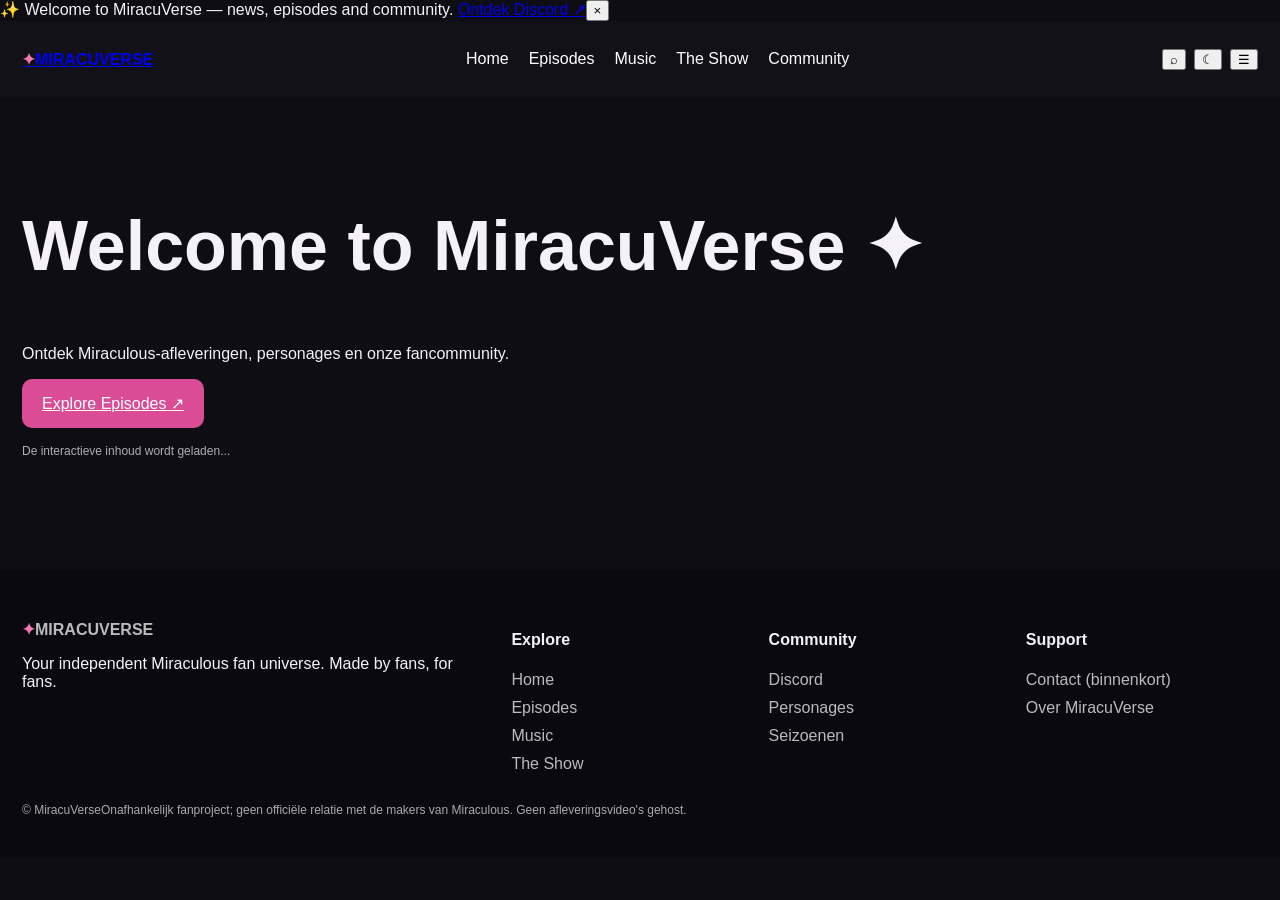
==== index.html @ 50484e94 "Load new music library styles and player functionality" ====
<!doctype html><html lang="en"><head><meta charset="UTF-8"><meta name="viewport" content="width=device-width,initial-scale=1"><meta name="theme-color" content="#111018"><meta name="description" content="MiracuVerse: Miraculous afleveringen, seizoenen, personages en community."><title>MiracuVerse — Episodes & Community</title><link rel="preconnect" href="https://fonts.googleapis.com"><link rel="preconnect" href="https://fonts.gstatic.com" crossorigin><link href="https://fonts.googleapis.com/css2?family=DM+Sans:wght@400;500;600;700;800&family=Outfit:wght@400;500;600;700;800;900&display=swap" rel="stylesheet"><link rel="stylesheet" href="/Miracuverse/styles.css?v=2-2-0"><style>html{background:#0e0d14;color:#f4f2f8}body{margin:0;font-family:Arial,sans-serif}.header{background:#121118}.shell{width:min(1270px,calc(100% - 44px));margin:auto}.nav{min-height:76px;display:flex;align-items:center;justify-content:space-between;gap:20px}.mainnav{display:flex;gap:20px}.brand{font-weight:900}.brandmark{color:#f479b2}.mainnav a{color:#fff;text-decoration:none}.tools{display:flex;gap:8px}.footer{margin-top:50px;padding:40px 0;background:#0a0910}.footgrid{display:grid;grid-template-columns:2fr repeat(3,1fr);gap:25px}.footgrid a{display:block;color:#bbb;text-decoration:none;margin:10px 0}.legal{padding-top:20px;color:#aaa;font-size:12px}@media(max-width:700px){.mainnav{display:none}.footgrid{grid-template-columns:1fr 1fr}}</style><link rel="stylesheet" href="/Miracuverse/enhancements.css?v=2-2-0"><link rel="stylesheet" href="/Miracuverse/episode-images.css?v=2-3-0"><link rel="stylesheet" href="./episode-images.css?v=2-5-0"><link rel="stylesheet" href="./music.css?v=1-0-0"></head><body><div id="banner" class="banner">✨ Welcome to MiracuVerse — news, episodes and community. <a href="#community">Ontdek Discord ↗</a><button id="closeBanner" aria-label="Sluiten">×</button></div><header class="header"><div class="shell nav"><a href="#/" class="brand"><span class="brandmark">✦</span><span>MIRACU<span class="pink">VERSE</span></span></a><nav class="mainnav" id="mainnav"><a href="#/" data-route="/">Home</a><a href="#/episodes" data-route="/episodes">Episodes</a><a href="#/music" data-route="/music">Music</a><a href="#/about" data-route="/about">The Show</a><a href="#/community" data-route="/community">Community</a></nav><div class="tools"><button id="searchButton" title="Zoeken" aria-label="Zoeken">⌕</button><button id="themeButton" title="Thema wisselen" aria-label="Thema wisselen">☾</button><button id="menuButton" title="Menu" aria-label="Menu" aria-expanded="false">☰</button></div></div></header><div id="searchOverlay" class="overlay" hidden><div class="search-dialog" role="dialog" aria-modal="true" aria-label="Afleveringen zoeken"><div class="dialog-head"><h2>⌕ Search episodes</h2><button id="closeSearch" aria-label="Sluiten">×</button></div><label for="globalSearch">Zoek op titel of afleveringscode</label><input id="globalSearch" type="search" placeholder="Bijv. Stormy Weather of S1E1" autocomplete="off"><div id="searchResults" class="search-results"></div></div></div><main id="app" class="shell" tabindex="-1"><section style="padding:50px 0"><h1 style="font-size:clamp(35px,6vw,70px);font-weight:900">Welcome to MiracuVerse ✦</h1><p>Ontdek Miraculous-afleveringen, personages en onze fancommunity.</p><p><a href="#/episodes" style="display:inline-block;background:#db4c96;padding:15px 20px;border-radius:10px;color:#fff">Explore Episodes ↗</a></p><p id="loadingNotice" style="font-size:12px;opacity:.7">De interactieve inhoud wordt geladen...</p></section></main><footer class="footer"><div class="shell footgrid"><div><a class="brand" href="#/"><span class="brandmark">✦</span><span>MIRACU<span class="pink">VERSE</span></span></a><p>Your independent Miraculous fan universe. Made by fans, for fans.</p></div><div><h4>Explore</h4><a href="#/">Home</a><a href="#/episodes">Episodes</a><a href="#/music">Music</a><a href="#/about">The Show</a></div><div><h4>Community</h4><a href="#/community">Discord</a><a href="#/about">Personages</a><a href="#/episodes">Seizoenen</a></div><div><h4>Support</h4><a href="mailto:hello@example.invalid" id="contactLink">Contact (binnenkort)</a><a href="#/community">Over MiracuVerse</a></div></div><div class="shell legal"><span>© <span id="year"></span> MiracuVerse</span><span>Onafhankelijk fanproject; geen officiële relatie met de makers van Miraculous. Geen afleveringsvideo's gehost.</span></div></footer><script src="/Miracuverse/config.js?v=2-2-0"></script><script src="/Miracuverse/data.js?v=2-3-0"></script><script src="/Miracuverse/catalog.js?v=2-2-0"></script><script src="/Miracuverse/script.js?v=2-6-0"></script><script src="/Miracuverse/enhancements.js?v=2-2-0"></script><script src="./endcards-loader.js?v=2-5-0"></script><script src="./music.js?v=1-0-0"></script></body></html>
---- episode-images.css ----
.poster{position:relative}.episode-image{position:absolute;inset:0;width:100%;height:100%;object-fit:cover;transition:transform .4s ease}.episode-card:hover .episode-image{transform:scale(1.07)}.poster .tag{z-index:1}.detail-poster{overflow:hidden}.detail-image{width:100%;height:100%;object-fit:cover}
/* Show the entire original endcard on episode detail pages. */
.episode-detail .detail-poster{height:auto;min-height:0;aspect-ratio:16/9;overflow:hidden;background:#111018;border-radius:18px}
.episode-detail .detail-image{display:block;width:100%;height:100%;object-fit:contain;object-position:center;border-radius:0}
@media(max-width:700px){.episode-detail .detail-poster{height:auto;aspect-ratio:16/9}}
---- music.css ----
/* MiracuVerse playlist library */
.mv-playlists{display:grid;grid-template-columns:repeat(5,minmax(0,1fr));gap:22px;margin:30px 0 65px}
.mv-playlist-card{display:block;min-width:0;text-decoration:none;color:inherit;transition:transform .2s ease}
.mv-playlist-card:hover{transform:translateY(-5px)}
.mv-playlist-art,.mv-large-art{position:relative;overflow:hidden;display:grid;place-items:center;background:linear-gradient(140deg,#7a2868,#312b69 65%,#181523);border:1px solid #ffffff22;border-radius:17px;aspect-ratio:1}
.mv-playlist-art img,.mv-large-art img{width:100%;height:100%;object-fit:cover}
.mv-cover-placeholder{font-size:clamp(60px,8vw,110px);color:#f9d5ec88}
.mv-playlist-card h3{font:800 17px Outfit,sans-serif;margin:13px 0 5px}
.mv-playlist-card p,.mv-playlist-left p,.mv-playlist-left>span{color:var(--muted);font-size:13px;margin:0;line-height:1.7}
.mv-back{margin:25px 0}.mv-back a{color:#f3a2ce;text-decoration:none;font-weight:700}
.mv-playlist-detail{display:grid;grid-template-columns:minmax(240px,340px) minmax(0,1fr);gap:45px;align-items:start;margin-bottom:26px}
.mv-playlist-left h1{font:900 clamp(26px,3vw,38px) Outfit,sans-serif;margin:22px 0 8px}
.mv-playlist-left>span{display:block;margin-top:12px}
.mv-track-panel{background:var(--panel);border:1px solid var(--line);border-radius:18px;padding:18px;min-width:0}
.mv-track-head{display:flex;justify-content:space-between;border-bottom:1px solid var(--line);padding:8px 12px 16px;color:var(--muted);font-size:11px;font-weight:800;letter-spacing:.08em}
.mv-track{display:flex;align-items:center;gap:14px;padding:14px 10px;border-bottom:1px solid #ffffff0b;min-width:0;border-radius:9px}
.mv-track:hover{background:#ffffff09}
.mv-track-play{border:0;border-radius:50%;width:36px;height:36px;flex:none;background:#de4d9c;color:white;cursor:pointer;font-size:15px}
.mv-track-info{flex:1;min-width:0}.mv-track-info strong,.mv-track-info small{display:block;overflow:hidden;text-overflow:ellipsis;white-space:nowrap}
.mv-track-info strong{font-size:14px}.mv-track-info small{font-size:12px;color:var(--muted);margin-top:4px}
.mv-track time{color:var(--muted);font-size:13px;font-variant-numeric:tabular-nums}
.mv-empty{padding:20px;color:var(--muted)}#mv-notice{color:#f2a1c6;font-size:13px}
.mv-player{margin:25px 0 65px;padding:20px 26px;border:1px solid #e35ba45b;border-radius:20px;background:linear-gradient(120deg,#25172b,#171620);box-shadow:0 20px 70px #0003}
.mv-player-heading,.mv-now,.mv-transport,.mv-progress,.mv-player-options{display:flex;align-items:center}
.mv-player-heading{justify-content:space-between}.mv-now{gap:13px}.mv-now-icon{display:grid;place-items:center;width:48px;height:48px;border-radius:12px;background:#b63e85;font-size:25px}
.mv-now strong,.mv-now small{display:block}.mv-now small{color:#c9b9ca;font-size:12px;margin-top:3px}
.mv-close,.mv-transport button{border:0;background:transparent;color:#fff;cursor:pointer;font-size:19px;padding:9px}
.mv-close:hover,.mv-transport button:hover,.mv-transport .mv-on{color:#ff8cc8}
.mv-transport{justify-content:center;gap:20px;margin:12px 0}.mv-transport .mv-play-main{width:48px;height:48px;border-radius:50%;background:#db4896;color:white}
.mv-progress{gap:12px;font-size:12px;color:#c9b9ca;font-variant-numeric:tabular-nums}
.mv-progress input{flex:1;min-width:0;accent-color:#e35ba4;cursor:pointer}
.mv-player-options{justify-content:space-between;gap:20px;margin-top:15px;color:#c9b9ca;font-size:12px}
.mv-player-options label{display:flex;align-items:center;gap:10px}.mv-player-options select{background:#24202d;border:1px solid #ffffff30;border-radius:7px;color:white;padding:6px}
.mv-player-options input{accent-color:#e35ba4;max-width:140px}
@media(max-width:1000px){.mv-playlists{grid-template-columns:repeat(3,minmax(0,1fr))}}
@media(max-width:700px){.mv-playlists{grid-template-columns:repeat(2,minmax(0,1fr));gap:16px}.mv-playlist-detail{grid-template-columns:1fr;gap:20px}.mv-large-art{max-width:240px}.mv-player{padding:16px}.mv-transport{gap:10px}}
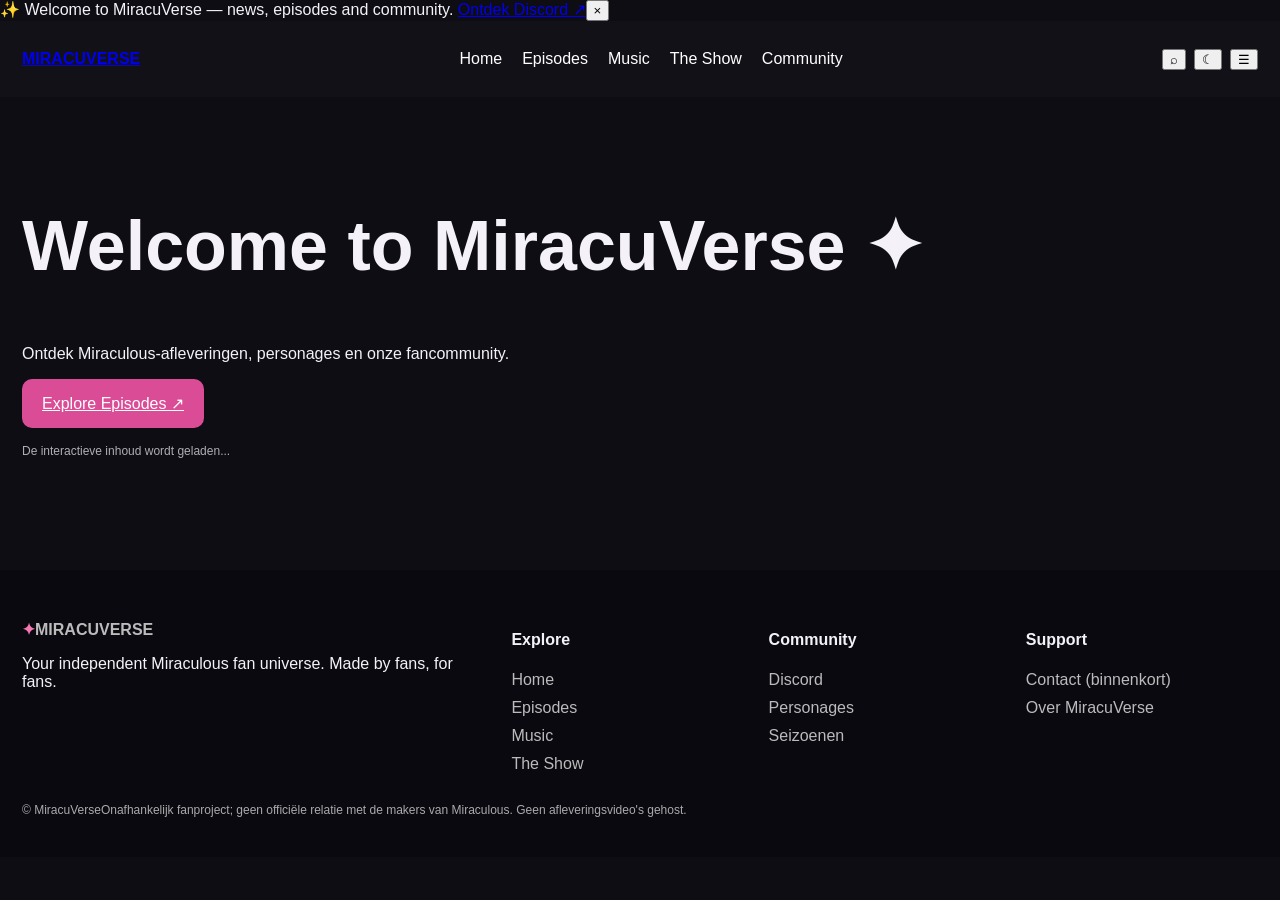
==== commit 88e7013c: "Remove star character overlapping Ladybug logo and refresh styles" ====
--- a/index.html
+++ b/index.html
@@ -1 +1 @@
-<!doctype html><html lang="en"><head><meta charset="UTF-8"><meta name="viewport" content="width=device-width,initial-scale=1"><meta name="theme-color" content="#111018"><meta name="description" content="MiracuVerse: Miraculous afleveringen, seizoenen, personages en community."><title>MiracuVerse — Episodes & Community</title><link rel="preconnect" href="https://fonts.googleapis.com"><link rel="preconnect" href="https://fonts.gstatic.com" crossorigin><link href="https://fonts.googleapis.com/css2?family=DM+Sans:wght@400;500;600;700;800&family=Outfit:wght@400;500;600;700;800;900&display=swap" rel="stylesheet"><link rel="stylesheet" href="/Miracuverse/styles.css?v=2-2-0"><style>html{background:#0e0d14;color:#f4f2f8}body{margin:0;font-family:Arial,sans-serif}.header{background:#121118}.shell{width:min(1270px,calc(100% - 44px));margin:auto}.nav{min-height:76px;display:flex;align-items:center;justify-content:space-between;gap:20px}.mainnav{display:flex;gap:20px}.brand{font-weight:900}.brandmark{color:#f479b2}.mainnav a{color:#fff;text-decoration:none}.tools{display:flex;gap:8px}.footer{margin-top:50px;padding:40px 0;background:#0a0910}.footgrid{display:grid;grid-template-columns:2fr repeat(3,1fr);gap:25px}.footgrid a{display:block;color:#bbb;text-decoration:none;margin:10px 0}.legal{padding-top:20px;color:#aaa;font-size:12px}@media(max-width:700px){.mainnav{display:none}.footgrid{grid-template-columns:1fr 1fr}}</style><link rel="stylesheet" href="/Miracuverse/enhancements.css?v=2-2-0"><link rel="stylesheet" href="/Miracuverse/episode-images.css?v=2-3-0"><link rel="stylesheet" href="./episode-images.css?v=2-5-0"><link rel="stylesheet" href="./music.css?v=1-0-0"></head><body><div id="banner" class="banner">✨ Welcome to MiracuVerse — news, episodes and community. <a href="#community">Ontdek Discord ↗</a><button id="closeBanner" aria-label="Sluiten">×</button></div><header class="header"><div class="shell nav"><a href="#/" class="brand"><span class="brandmark">✦</span><span>MIRACU<span class="pink">VERSE</span></span></a><nav class="mainnav" id="mainnav"><a href="#/" data-route="/">Home</a><a href="#/episodes" data-route="/episodes">Episodes</a><a href="#/music" data-route="/music">Music</a><a href="#/about" data-route="/about">The Show</a><a href="#/community" data-route="/community">Community</a></nav><div class="tools"><button id="searchButton" title="Zoeken" aria-label="Zoeken">⌕</button><button id="themeButton" title="Thema wisselen" aria-label="Thema wisselen">☾</button><button id="menuButton" title="Menu" aria-label="Menu" aria-expanded="false">☰</button></div></div></header><div id="searchOverlay" class="overlay" hidden><div class="search-dialog" role="dialog" aria-modal="true" aria-label="Afleveringen zoeken"><div class="dialog-head"><h2>⌕ Search episodes</h2><button id="closeSearch" aria-label="Sluiten">×</button></div><label for="globalSearch">Zoek op titel of afleveringscode</label><input id="globalSearch" type="search" placeholder="Bijv. Stormy Weather of S1E1" autocomplete="off"><div id="searchResults" class="search-results"></div></div></div><main id="app" class="shell" tabindex="-1"><section style="padding:50px 0"><h1 style="font-size:clamp(35px,6vw,70px);font-weight:900">Welcome to MiracuVerse ✦</h1><p>Ontdek Miraculous-afleveringen, personages en onze fancommunity.</p><p><a href="#/episodes" style="display:inline-block;background:#db4c96;padding:15px 20px;border-radius:10px;color:#fff">Explore Episodes ↗</a></p><p id="loadingNotice" style="font-size:12px;opacity:.7">De interactieve inhoud wordt geladen...</p></section></main><footer class="footer"><div class="shell footgrid"><div><a class="brand" href="#/"><span class="brandmark">✦</span><span>MIRACU<span class="pink">VERSE</span></span></a><p>Your independent Miraculous fan universe. Made by fans, for fans.</p></div><div><h4>Explore</h4><a href="#/">Home</a><a href="#/episodes">Episodes</a><a href="#/music">Music</a><a href="#/about">The Show</a></div><div><h4>Community</h4><a href="#/community">Discord</a><a href="#/about">Personages</a><a href="#/episodes">Seizoenen</a></div><div><h4>Support</h4><a href="mailto:hello@example.invalid" id="contactLink">Contact (binnenkort)</a><a href="#/community">Over MiracuVerse</a></div></div><div class="shell legal"><span>© <span id="year"></span> MiracuVerse</span><span>Onafhankelijk fanproject; geen officiële relatie met de makers van Miraculous. Geen afleveringsvideo's gehost.</span></div></footer><script src="/Miracuverse/config.js?v=2-2-0"></script><script src="/Miracuverse/data.js?v=2-3-0"></script><script src="/Miracuverse/catalog.js?v=2-2-0"></script><script src="/Miracuverse/script.js?v=2-6-0"></script><script src="/Miracuverse/enhancements.js?v=2-2-0"></script><script src="./endcards-loader.js?v=2-5-0"></script><script src="./music.js?v=1-0-0"></script></body></html>+<!doctype html><html lang="en"><head><meta charset="UTF-8"><meta name="viewport" content="width=device-width,initial-scale=1"><meta name="theme-color" content="#111018"><meta name="description" content="MiracuVerse: Miraculous afleveringen, seizoenen, personages en community."><title>MiracuVerse — Episodes & Community</title><link rel="preconnect" href="https://fonts.googleapis.com"><link rel="preconnect" href="https://fonts.gstatic.com" crossorigin><link href="https://fonts.googleapis.com/css2?family=DM+Sans:wght@400;500;600;700;800&family=Outfit:wght@400;500;600;700;800;900&display=swap" rel="stylesheet"><link rel="stylesheet" href="/Miracuverse/styles.css?v=2-9-0"><style>html{background:#0e0d14;color:#f4f2f8}body{margin:0;font-family:Arial,sans-serif}.header{background:#121118}.shell{width:min(1270px,calc(100% - 44px));margin:auto}.nav{min-height:76px;display:flex;align-items:center;justify-content:space-between;gap:20px}.mainnav{display:flex;gap:20px}.brand{font-weight:900}.brandmark{color:#f479b2}.mainnav a{color:#fff;text-decoration:none}.tools{display:flex;gap:8px}.footer{margin-top:50px;padding:40px 0;background:#0a0910}.footgrid{display:grid;grid-template-columns:2fr repeat(3,1fr);gap:25px}.footgrid a{display:block;color:#bbb;text-decoration:none;margin:10px 0}.legal{padding-top:20px;color:#aaa;font-size:12px}@media(max-width:700px){.mainnav{display:none}.footgrid{grid-template-columns:1fr 1fr}}</style><link rel="stylesheet" href="/Miracuverse/enhancements.css?v=2-2-0"><link rel="stylesheet" href="/Miracuverse/episode-images.css?v=2-3-0"><link rel="stylesheet" href="./episode-images.css?v=2-5-0"><link rel="stylesheet" href="./music.css?v=1-1-0"></head><body><div id="banner" class="banner">✨ Welcome to MiracuVerse — news, episodes and community. <a href="#community">Ontdek Discord ↗</a><button id="closeBanner" aria-label="Sluiten">×</button></div><header class="header"><div class="shell nav"><a href="#/" class="brand"><span class="brandmark" aria-hidden="true"></span><span>MIRACU<span class="pink">VERSE</span></span></a><nav class="mainnav" id="mainnav"><a href="#/" data-route="/">Home</a><a href="#/episodes" data-route="/episodes">Episodes</a><a href="#/music" data-route="/music">Music</a><a href="#/about" data-route="/about">The Show</a><a href="#/community" data-route="/community">Community</a></nav><div class="tools"><button id="searchButton" title="Zoeken" aria-label="Zoeken">⌕</button><button id="themeButton" title="Thema wisselen" aria-label="Thema wisselen">☾</button><button id="menuButton" title="Menu" aria-label="Menu" aria-expanded="false">☰</button></div></div></header><div id="searchOverlay" class="overlay" hidden><div class="search-dialog" role="dialog" aria-modal="true" aria-label="Afleveringen zoeken"><div class="dialog-head"><h2>⌕ Search episodes</h2><button id="closeSearch" aria-label="Sluiten">×</button></div><label for="globalSearch">Zoek op titel of afleveringscode</label><input id="globalSearch" type="search" placeholder="Bijv. Stormy Weather of S1E1" autocomplete="off"><div id="searchResults" class="search-results"></div></div></div><main id="app" class="shell" tabindex="-1"><section style="padding:50px 0"><h1 style="font-size:clamp(35px,6vw,70px);font-weight:900">Welcome to MiracuVerse ✦</h1><p>Ontdek Miraculous-afleveringen, personages en onze fancommunity.</p><p><a href="#/episodes" style="display:inline-block;background:#db4c96;padding:15px 20px;border-radius:10px;color:#fff">Explore Episodes ↗</a></p><p id="loadingNotice" style="font-size:12px;opacity:.7">De interactieve inhoud wordt geladen...</p></section></main><footer class="footer"><div class="shell footgrid"><div><a class="brand" href="#/"><span class="brandmark">✦</span><span>MIRACU<span class="pink">VERSE</span></span></a><p>Your independent Miraculous fan universe. Made by fans, for fans.</p></div><div><h4>Explore</h4><a href="#/">Home</a><a href="#/episodes">Episodes</a><a href="#/music">Music</a><a href="#/about">The Show</a></div><div><h4>Community</h4><a href="#/community">Discord</a><a href="#/about">Personages</a><a href="#/episodes">Seizoenen</a></div><div><h4>Support</h4><a href="mailto:hello@example.invalid" id="contactLink">Contact (binnenkort)</a><a href="#/community">Over MiracuVerse</a></div></div><div class="shell legal"><span>© <span id="year"></span> MiracuVerse</span><span>Onafhankelijk fanproject; geen officiële relatie met de makers van Miraculous. Geen afleveringsvideo's gehost.</span></div></footer><script src="/Miracuverse/config.js?v=2-2-0"></script><script src="/Miracuverse/data.js?v=2-3-0"></script><script src="/Miracuverse/catalog.js?v=2-2-0"></script><script src="/Miracuverse/script.js?v=2-6-0"></script><script src="/Miracuverse/enhancements.js?v=2-2-0"></script><script src="./endcards-loader.js?v=2-7-0"></script><script src="./music.js?v=1-1-0"></script></body></html>
--- a/music.css
+++ b/music.css
@@ -34,3 +34,24 @@
 .mv-player-options input{accent-color:#e35ba4;max-width:140px}
 @media(max-width:1000px){.mv-playlists{grid-template-columns:repeat(3,minmax(0,1fr))}}
 @media(max-width:700px){.mv-playlists{grid-template-columns:repeat(2,minmax(0,1fr));gap:16px}.mv-playlist-detail{grid-template-columns:1fr;gap:20px}.mv-large-art{max-width:240px}.mv-player{padding:16px}.mv-transport{gap:10px}}
+
+/* Compact in-list music player and animated active track */
+.mv-track-panel #mv-player-host{margin-top:14px}
+.mv-track-panel .mv-player{margin:12px 0 0;padding:14px 18px;border-radius:14px;box-shadow:0 9px 30px #0002}
+.mv-track-panel .mv-now-icon{width:36px;height:36px;border-radius:9px;font-size:19px}
+.mv-track-panel .mv-now strong{font-size:13px}
+.mv-track-panel .mv-now small{font-size:11px}
+.mv-track-panel .mv-transport{gap:12px;margin:6px 0}
+.mv-track-panel .mv-transport button{font-size:16px;padding:6px}
+.mv-track-panel .mv-transport .mv-play-main{width:38px;height:38px}
+.mv-track-panel .mv-progress{gap:9px}
+.mv-track-panel .mv-player-options{margin-top:9px}
+.mv-track{position:relative;transition:background .25s ease,box-shadow .25s ease}
+.mv-track.mv-current{background:linear-gradient(90deg,rgba(224,68,152,.19),rgba(224,68,152,.035));box-shadow:inset 3px 0 0 #e35ba4}
+.mv-track.mv-current .mv-track-info strong{color:#ffaad8}
+.mv-track.mv-playing:before{content:"";position:absolute;left:0;top:0;bottom:0;width:3px;background:#ff8cc8;animation:mv-track-glow 1.8s ease-in-out infinite}
+.mv-track.mv-playing .mv-track-play{animation:mv-playing-pulse 1.8s ease-in-out infinite}
+@keyframes mv-track-glow{50%{opacity:.35}}
+@keyframes mv-playing-pulse{50%{box-shadow:0 0 0 6px rgba(227,91,164,.12)}}
+@media(prefers-reduced-motion:reduce){.mv-track.mv-playing:before,.mv-track.mv-playing .mv-track-play{animation:none}}
+@media(max-width:700px){.mv-track-panel .mv-player{padding:12px}.mv-track-panel .mv-player-options{flex-wrap:wrap}}
